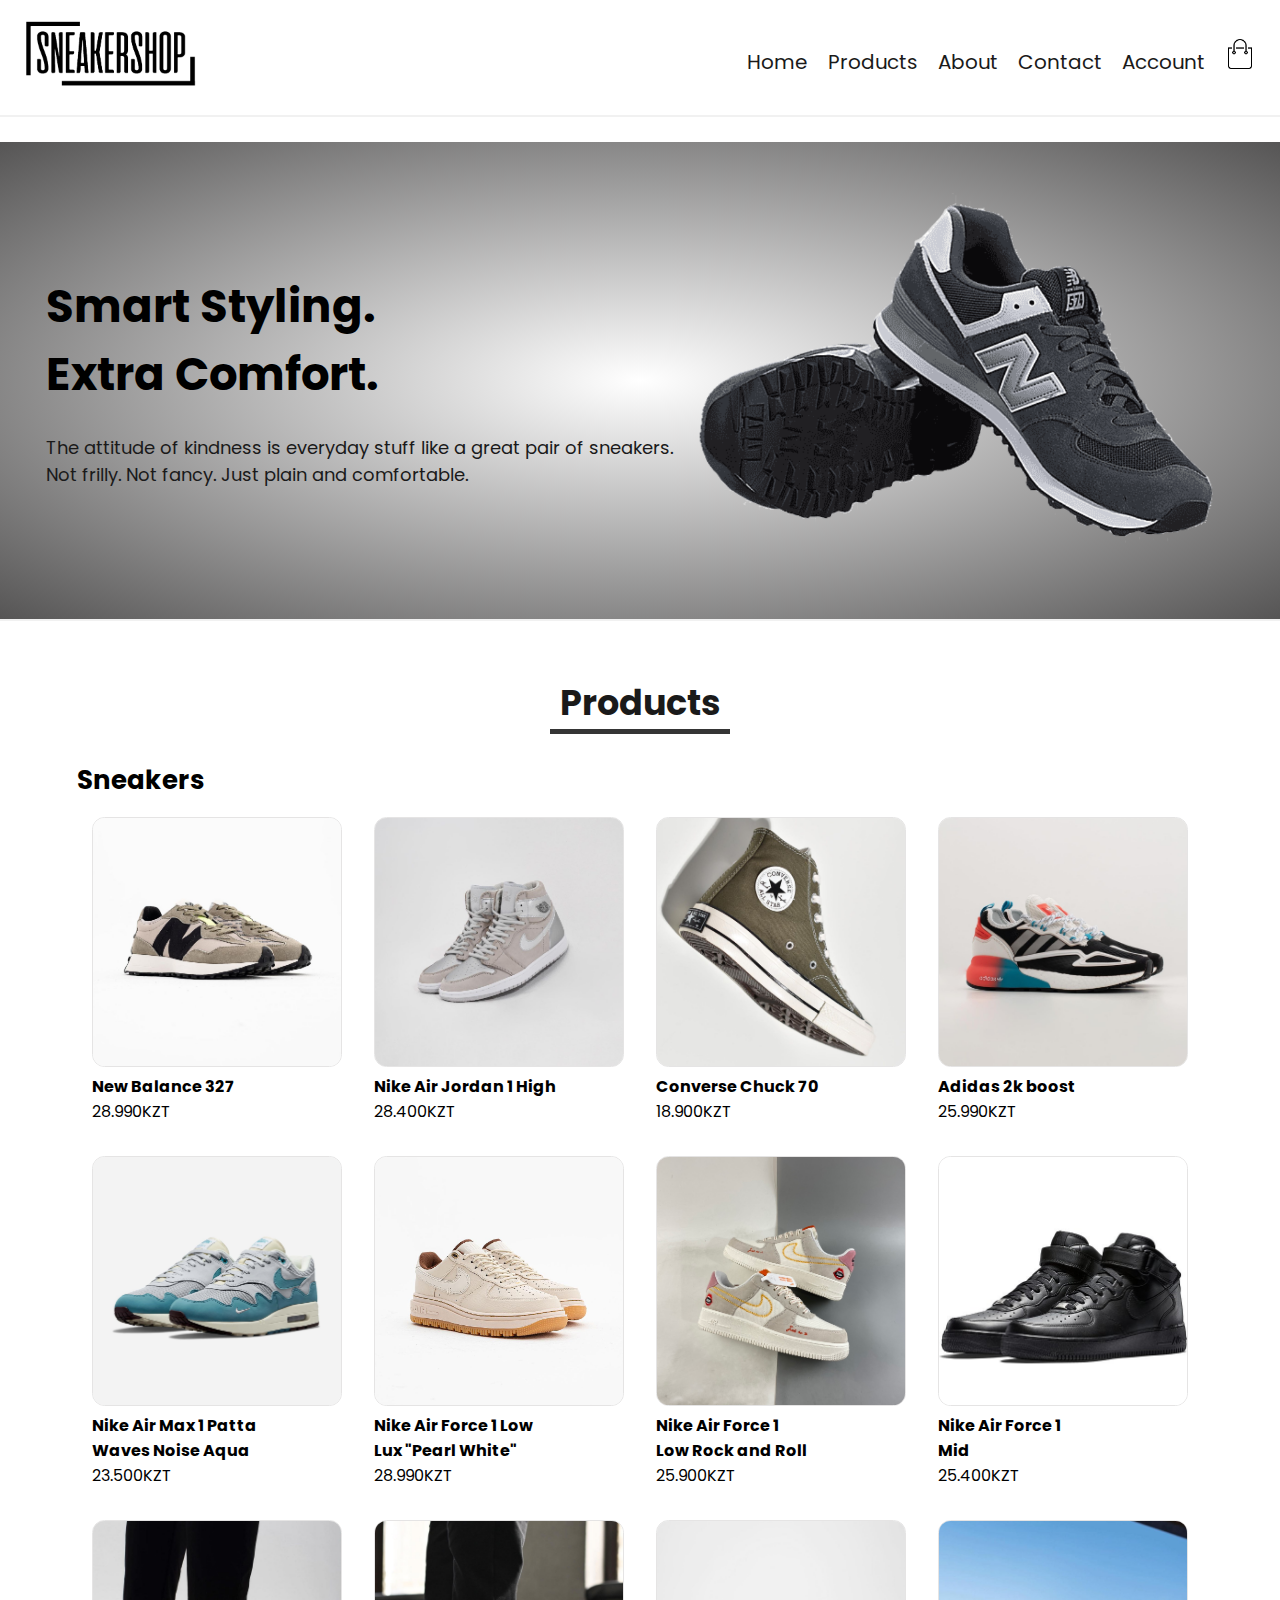
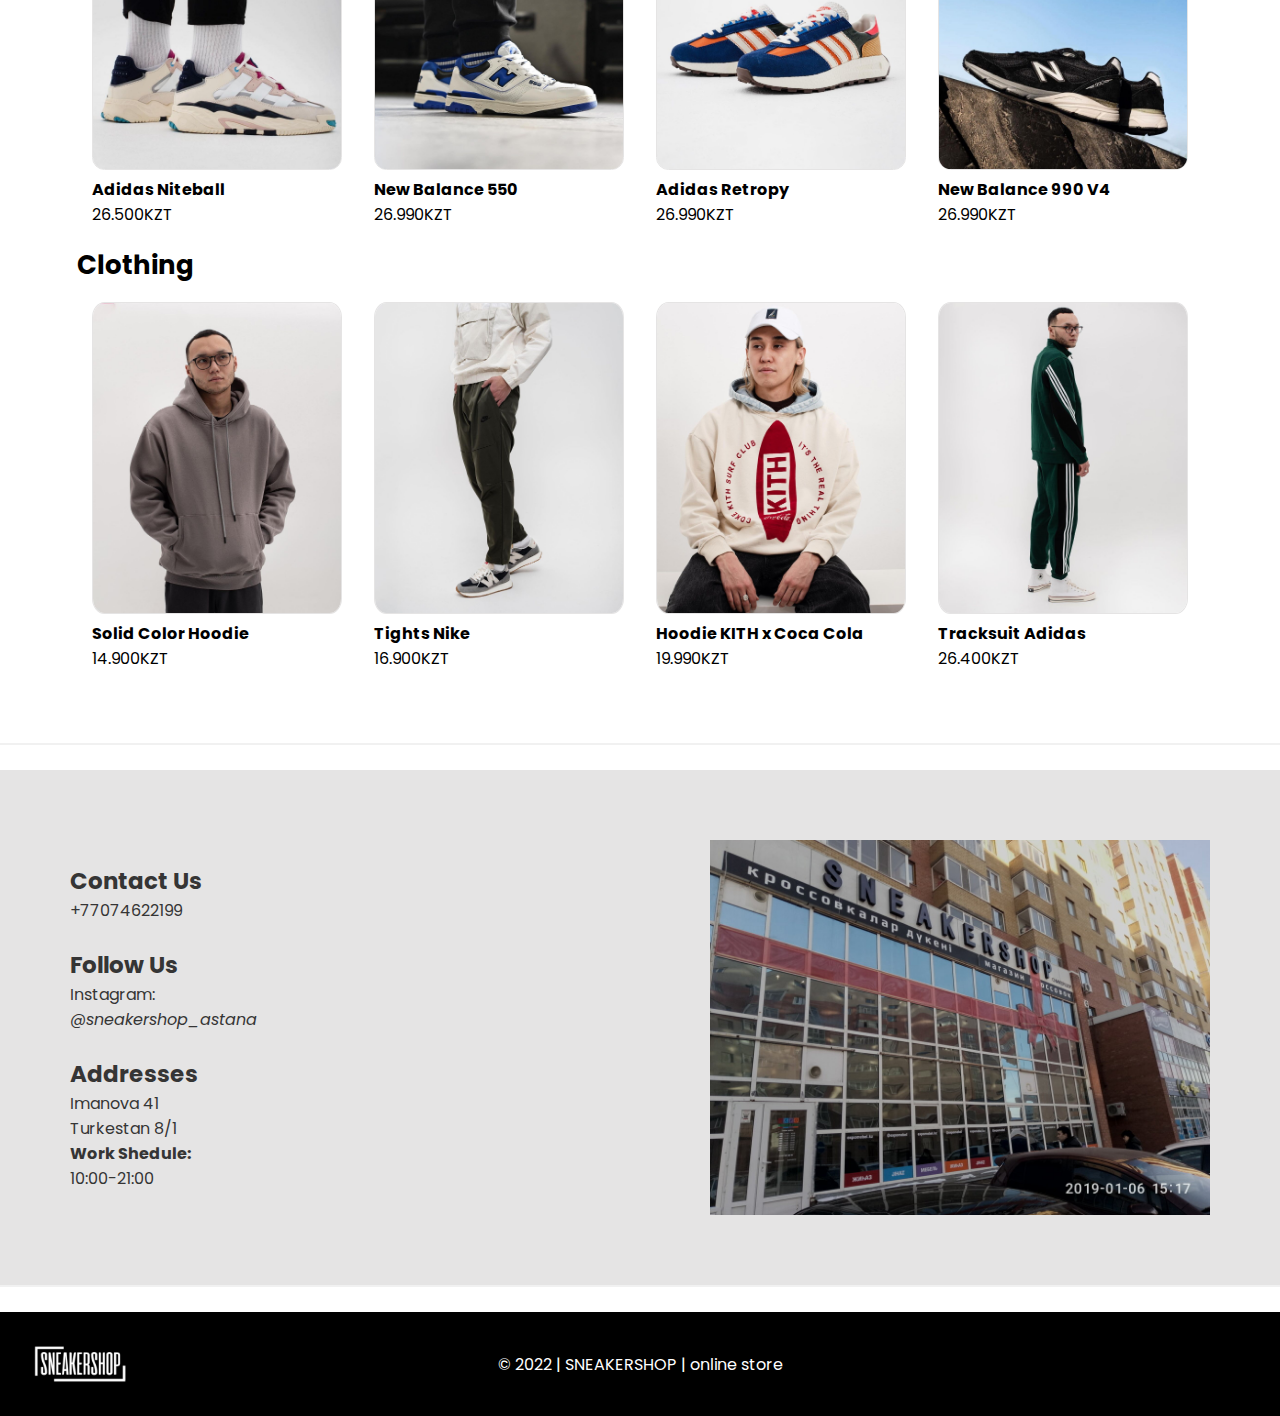
==== index.html @ bc5d7d24 "Add files via upload" ====
<!DOCTYPE html>
<html lang="en">

<head>
  <meta charset="UTF-8">
  <title>SNEAKERSHOP | online store</title>

  <link rel="icon" type="image/x-icon" href="images/favicon.ico">
  <link href="https://fonts.googleapis.com/css2?family=Poppins:wght@300;400;500;600;700&display=swap" rel="stylesheet">
  <link rel="stylesheet" href="styles.css">

</head>

<body>
  <header>
    <div class="menu">
      <a href="index.html"><img src="images/44.png" width="180px"></a>
      <nav>
        <ul>
          <li><a href="index.html">Home</a></li>
          <li><a href="#products">Products</a></li>
          <li><a href="">About</a></li>
          <li><a href="#contacts">Contact</a></li>
          <li><a href="account.html">Account</a></li>
          <li><a href=""> <img src="images/cart.png" width="30px"></a></li>
        </ul>
      </nav>
    </div>
    <hr>
    <div class="container">
      <div class="s-con">
        <strong>
          <h1>Smart Styling. <br> Extra Comfort.</h1>
        </strong>
        <br>
        <p> The attitude of kindness is everyday stuff like a great pair of sneakers.
          <br> Not frilly. Not fancy. Just plain and comfortable.</p>
      </div>
      <img src="images/b0.png">
    </div>
  </header>

  <!--- featured products --->
  <hr>
  <div class="products">
    <center>
      <h2 id="products"> Products</h2>
      <br>
    </center>
    <div class="sneakers">
      <table class="center">
        <tr>
          <th>
            <h3>Sneakers</h3>
          </th>
        </tr>
        <tr>
          <td>
            <img src="images/114.png">
            <h4>New Balance 327</h4>
            <p>28.990KZT</p>
          </td>
          <td>
            <img src="images/111.jpg">
            <h4>Nike Air Jordan 1 High</h4>
            <p>28.400KZT</p>
          </td>
          <td>
            <img src="images/115.jpg">
            <h4>Converse Chuck 70</h4>
            <p>18.900KZT</p>
          </td>
          <td>
            <img src="images/112.jpg">
            <h4>Adidas 2k boost</h4>
            <p>25.990KZT</p>
          </td>
        </tr>
        <tr>
          <td><img src="images/101.jpg">
            <h4>Nike Air Max 1 Patta <br> Waves Noise Aqua</h4>
            <p>23.500KZT</p>
          </td>
          <td><img src="images/104.png">
            <h4>Nike Air Force 1 Low <br> Lux "Pearl White"</h4>
            <p>28.990KZT</p>
          </td>
          <td> <img src="images/102.jpg">
            <h4>Nike Air Force 1 <br> Low Rock and Roll<br> </h4>
            <p>25.900KZT</p>
          </td>
          <td> <img src="images/106.jpg">
            <h4>Nike Air Force 1 <br> Mid </h4>
            <p>25.400KZT</p>
          </td>
        </tr>
        <tr>
          <td> <img src="images/1.jpg">
            <h4>Adidas Niteball</h4>
            <p>26.500KZT</p>
          </td>
          <td>
            <img src="images/2.jpg">
            <h4>New Balance 550</h4>
            <p>26.990KZT</p>
            </tf>
          <td>
            <img src="images/103.jpg">
            <h4>Adidas Retropy</h4>
            <p>26.990KZT</p>
          </td>
          <td>
            <img src="images/3.jpg">
            <h4>New Balance 990 V4</h4>
            <p>26.990KZT</p>
          </td>
      </table>
    </div>

    <div class="clothing">
      <table class="center">
        <tr>
          <th>
            <h3>Clothing</h3>
          </th>
        </tr>
        <td>
          <img src="images/20.jpg">
          <h4>Solid Color Hoodie</h4>
          <p>14.900KZT</p>
        </td>
        <td>
          <img src="images/21.jpg">
          <h4>Tights Nike</h4>
          <p>16.900KZT</p>
        </td>
        <td>
          <img src="images/22.jpg">
          <h4>Hoodie KITH x Coca Cola</h4>
          <p>19.990KZT</p>
        </td>
        <td>
          <img src="images/23.jpg">
          <h4>Tracksuit Adidas</h4>
          <p>26.400KZT</p>
        </td>
      </table>
    </div>
  </div>

  <hr>

  <!---Contact--->
<div class="con-2">
  <div class="contact">
    <h4 id="contacts">Contact Us</h4>
    <p>+77074622199</p><br>
    <h4> Follow Us</h4>
    <p>Instagram: <br> <em>@sneakershop_astana</em> </p> <br>
    <h4>Addresses</h4>
    <ul>
      <li><a href="#">Imanova 41</a></li>
      <li><a href="#">Turkestan 8/1</a></li>
    </ul>
    <p> <strong>Work Shedule:</strong> <br> 10:00-21:00</p>
    </div>
    <img src="images/204.jpg">
</div>
  <hr>
  <!---footer--->
  <div class="footer">
    <img src="images/001.jpg" width="100px">
    <p> &nbsp &nbsp &nbsp &nbsp &nbsp &nbsp &nbsp &nbsp &nbsp &nbsp &nbsp &nbsp &nbsp &nbsp
      &nbsp &nbsp &nbsp &nbsp &nbsp &nbsp &nbsp &nbsp &nbsp &nbsp &nbsp &nbsp &nbsp &nbsp
      &nbsp &nbsp &nbsp &nbsp &nbsp &nbsp &nbsp &nbsp &nbsp &nbsp &nbsp &nbsp &nbsp &nbsp
      &nbsp &nbsp &nbsp &nbsp
      &#169; 2022 | SNEAKERSHOP | online store </p>
  </div>


</body>

</html>
---- styles.css ----
* {
  margin: 0;
  padding: 0;
  box-sizing: border-box;
}
body{
  font-family: 'Poppins', sans-serif;
}
.menu{
  display: flex;
  align-items: center;
  padding: 10px;
  padding-left: 20px;
  position: relative;
}
nav{
  text-align: right;
  align-items: center;
  width: 100%;
  font-size: 20px;
  }
  nav ul{
    display: inline-block;
    list-style-type: none;
  }
  nav ul li{
    display: inline-block;
    margin-right: 15px;
  }
  a{
    text-decoration: none;
    color: #1A1A1A;
  }
  .s-con p{
    color: #1A1A1A;
    font-size: 18px;
  }

.container{
  display: flex;
  padding: 40px;
  justify-content: space-around;
  align-items: center;
  background: radial-gradient(#fff, #565555);
}
  .container img{
    width: 550px;
  }


table.center{
  margin-left: auto;
  margin-right: auto;
}
td{
  padding: 15px;
}
th{
  text-align: left;
}

.products{
  margin: 55px;
}
.products img{
  border: 1px solid;
  border-color: #E5E4E4;
  border-radius: 5%;
}
.sneakers img{
  width: 250px;
  height: 250px;
}
.clothing img{
  width: 250px;
}
.products h2{
  text-align: center;
  position: relative;
  color: #1A1A1A;
  border-bottom: 5px solid #353535;
  width: 180px;
  font-size: 35px;
}
table h3{
  font-size: 26px;
  text-align: left;
}
.s-con h1{
  font-size: 45px;
}
.con-2{
  display: flex;
  padding: 70px;
  align-items: center;
  justify-content: space-between;
  background-color: #E5E4E4;
}
.con-2 img{
  float: right;
  width: 500px;
}
.contact h4{
  font-size: 23px;
  color: #353535;
}
.contact p{
  color: #353535;
}
.contact ul{
  list-style-type: none;
}
.contact ul li a{
  color: #353535;
}

.footer{
  background-color: #000;
  padding: 30px 30px 30px;
  display: flex;
  align-items: center;
}
.footer  p{
    color: #fff;
  }

  .container-4 {
    padding: 10px 500px 10px 500px;
  }

  input[type=text], input[type=password] {
    width: 100%;
    padding: 15px;
    margin: 5px 0 22px 0;
    display: inline-block;
    border: none;
    background: #f1f1f1;
  }

  input[type=text]:focus, input[type=password]:focus {
    background-color: #ddd;
    outline: none;
  }

  hr {
    border: 1px solid #f1f1f1;
    margin-bottom: 25px;
  }

  .registerbtn {
    background-color: #353535;
    color: white;
    padding: 16px 20px;
    margin: 8px 0;
    border: none;
    cursor: pointer;
    width: 100%;
    opacity: 0.9;
  }

  .registerbtn:hover {
    opacity:1;
  }

  .container-4 a {
    color: dodgerblue;
  }

  .signin {
    background-color: #f1f1f1;
    text-align: center;
  }
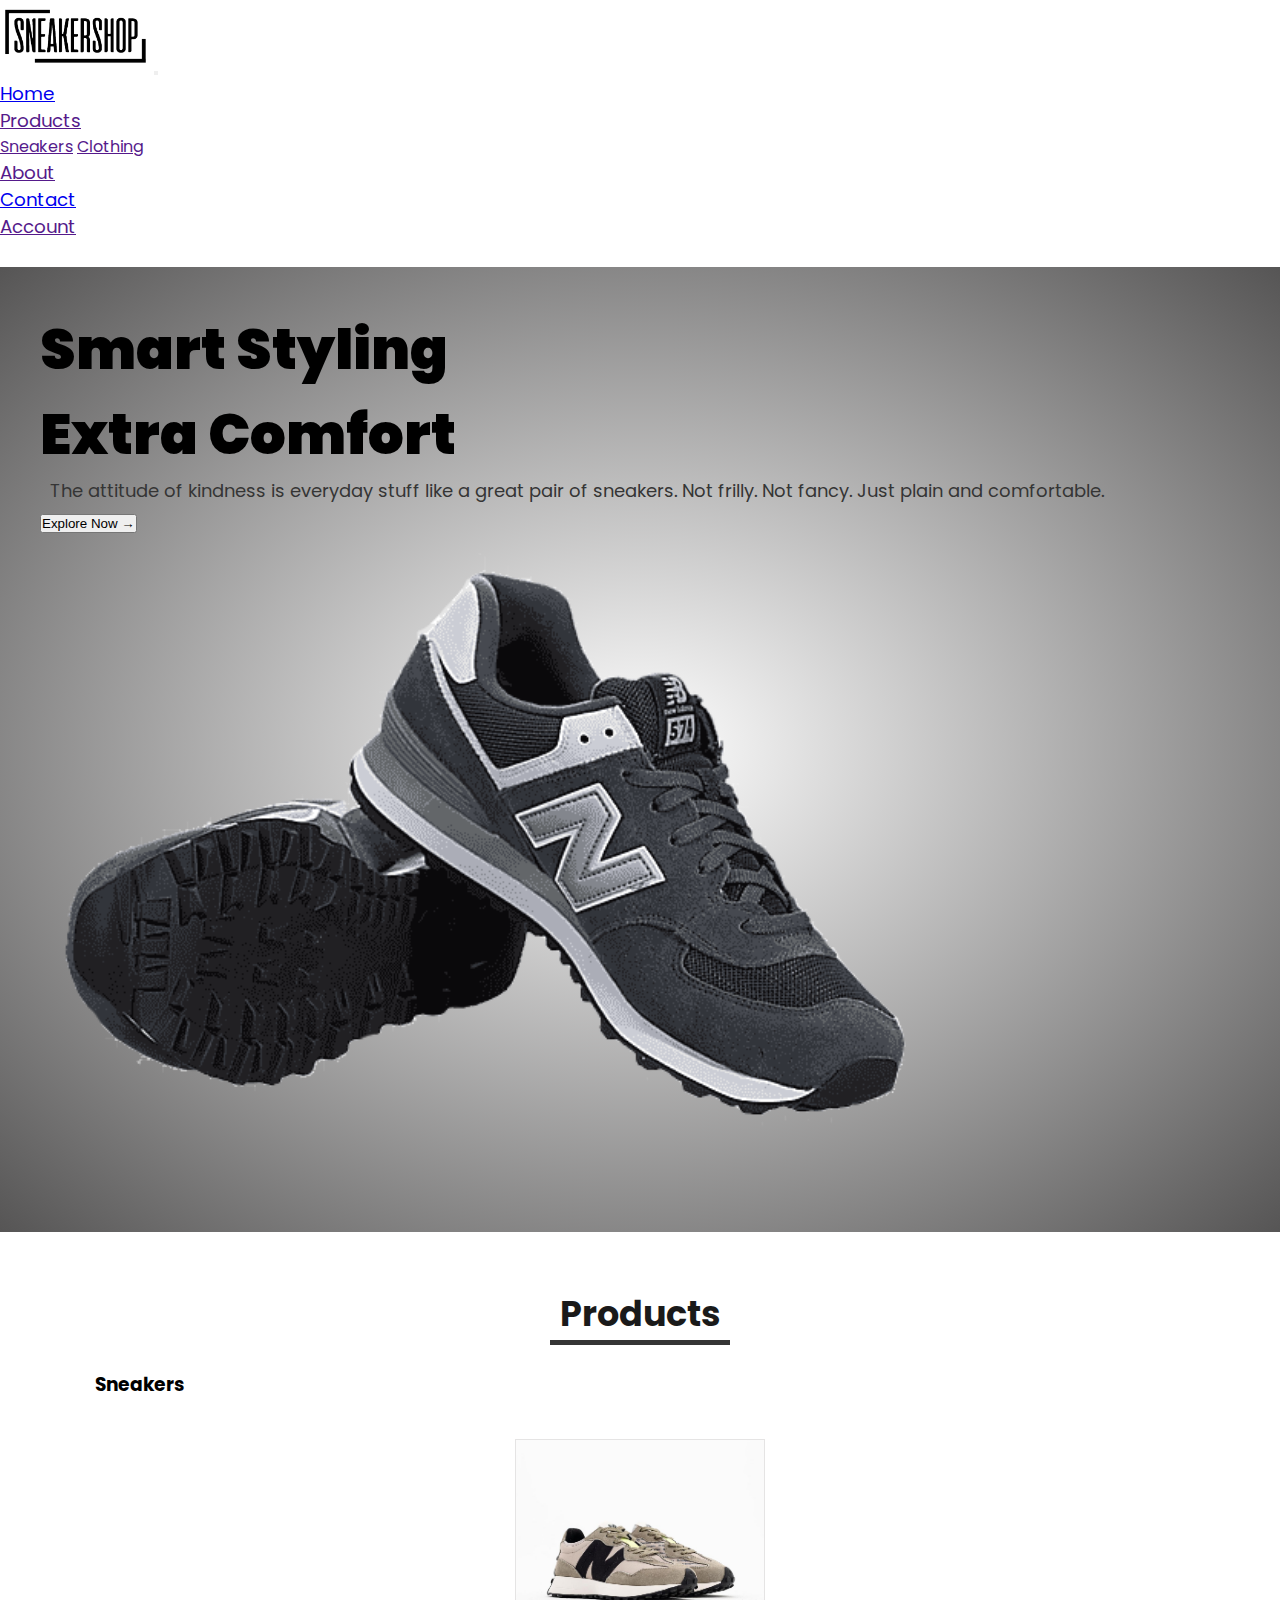
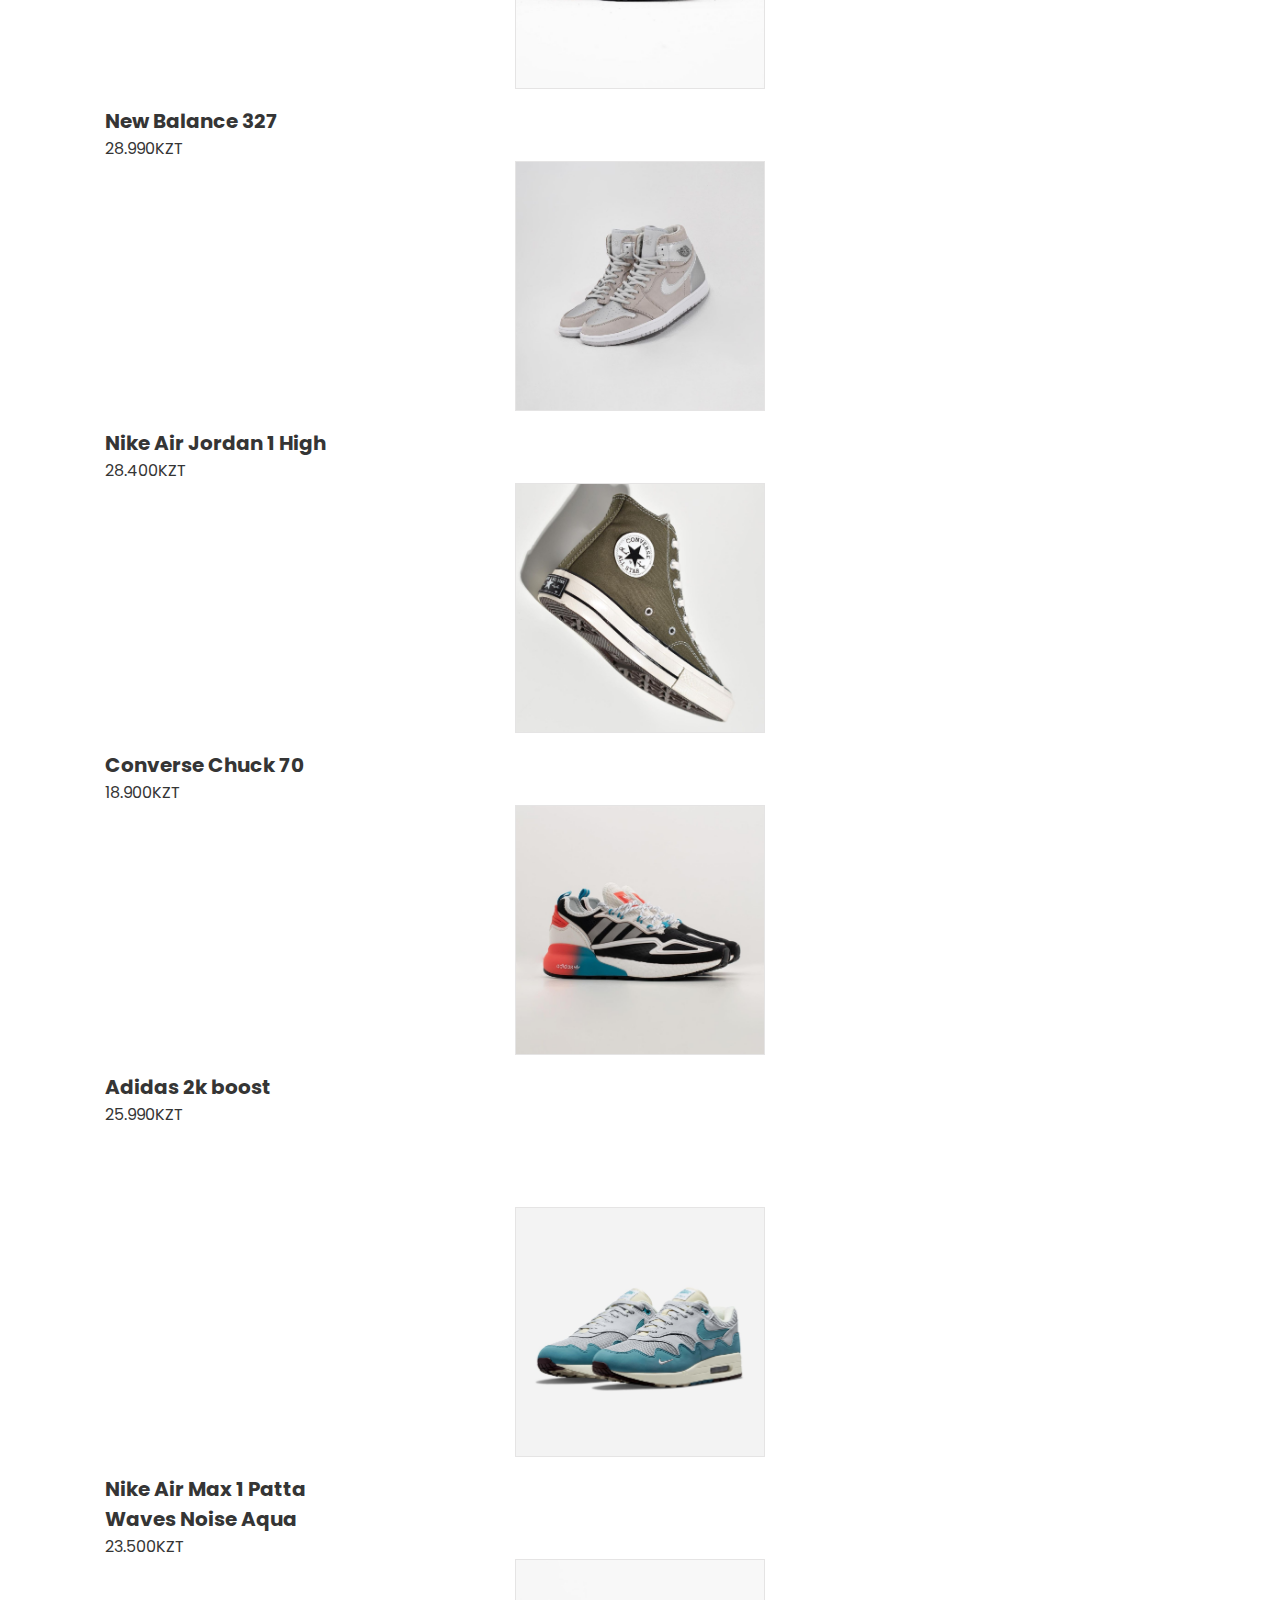
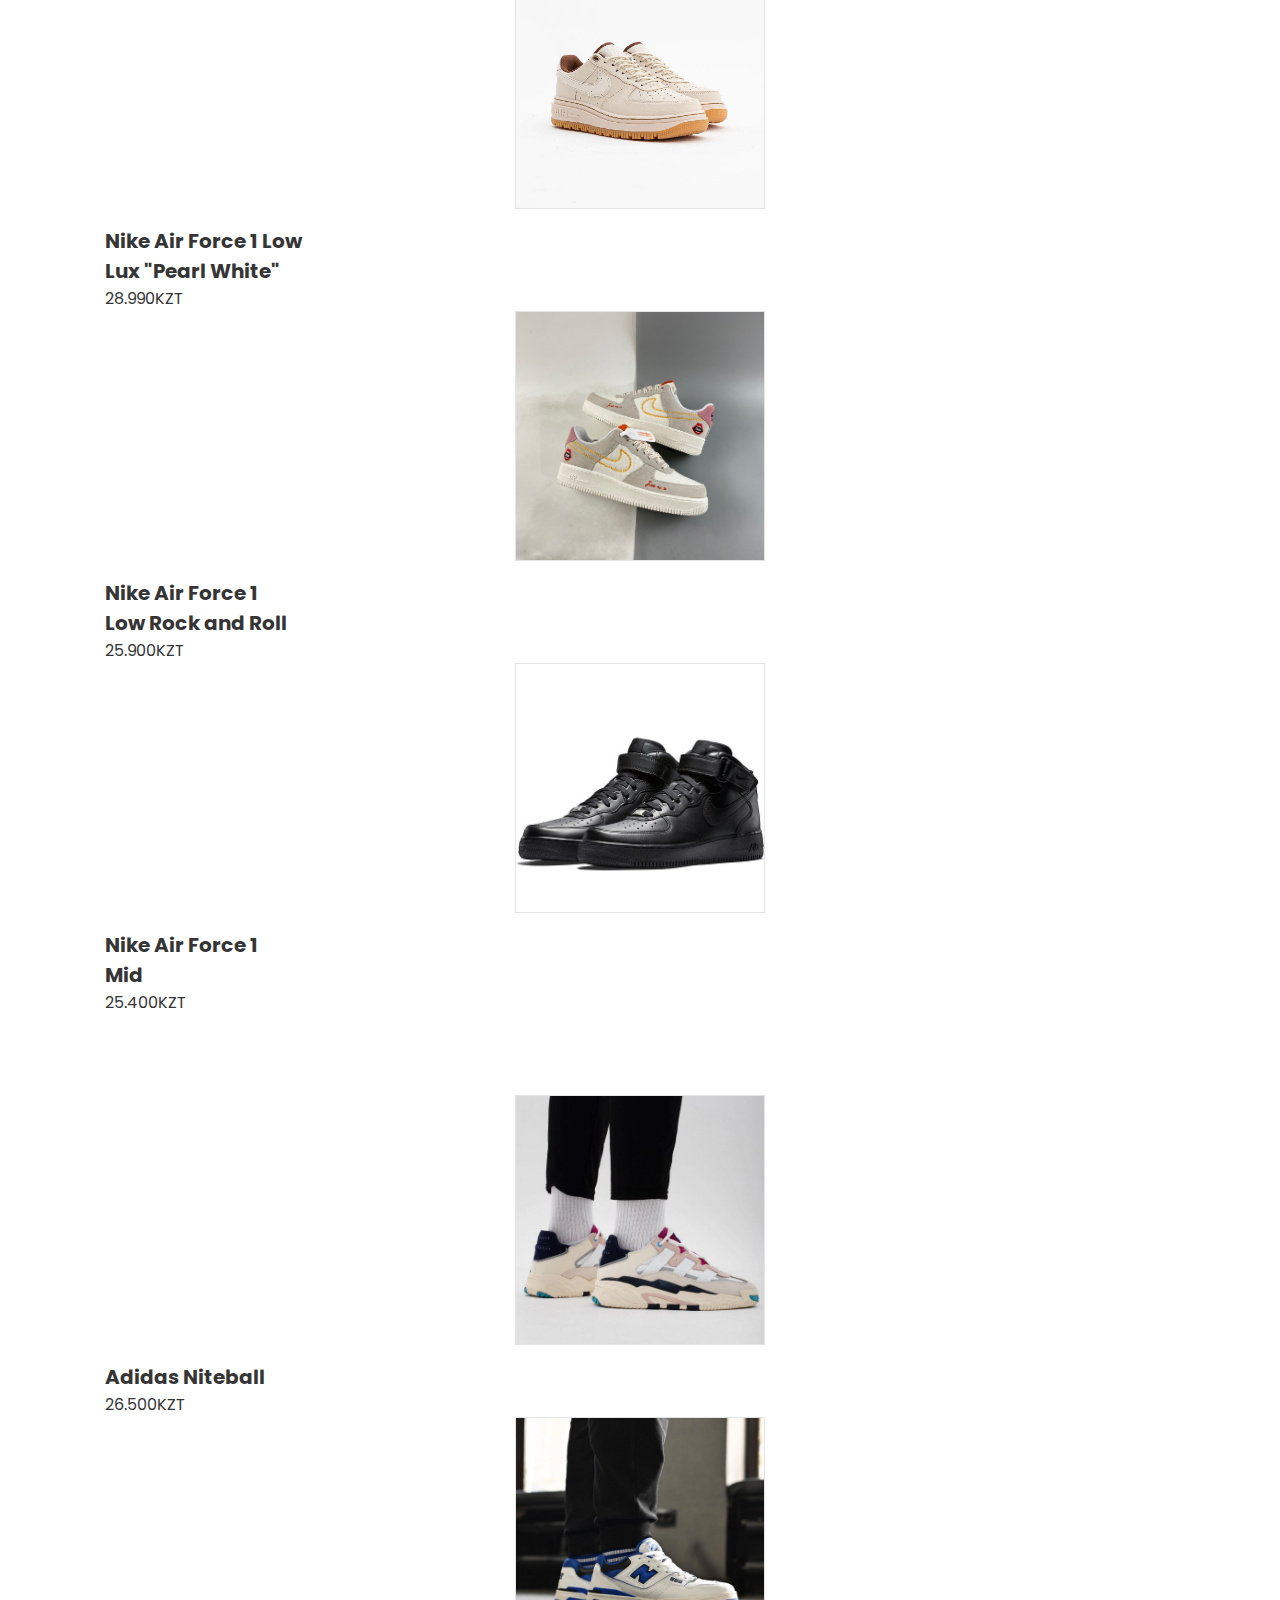
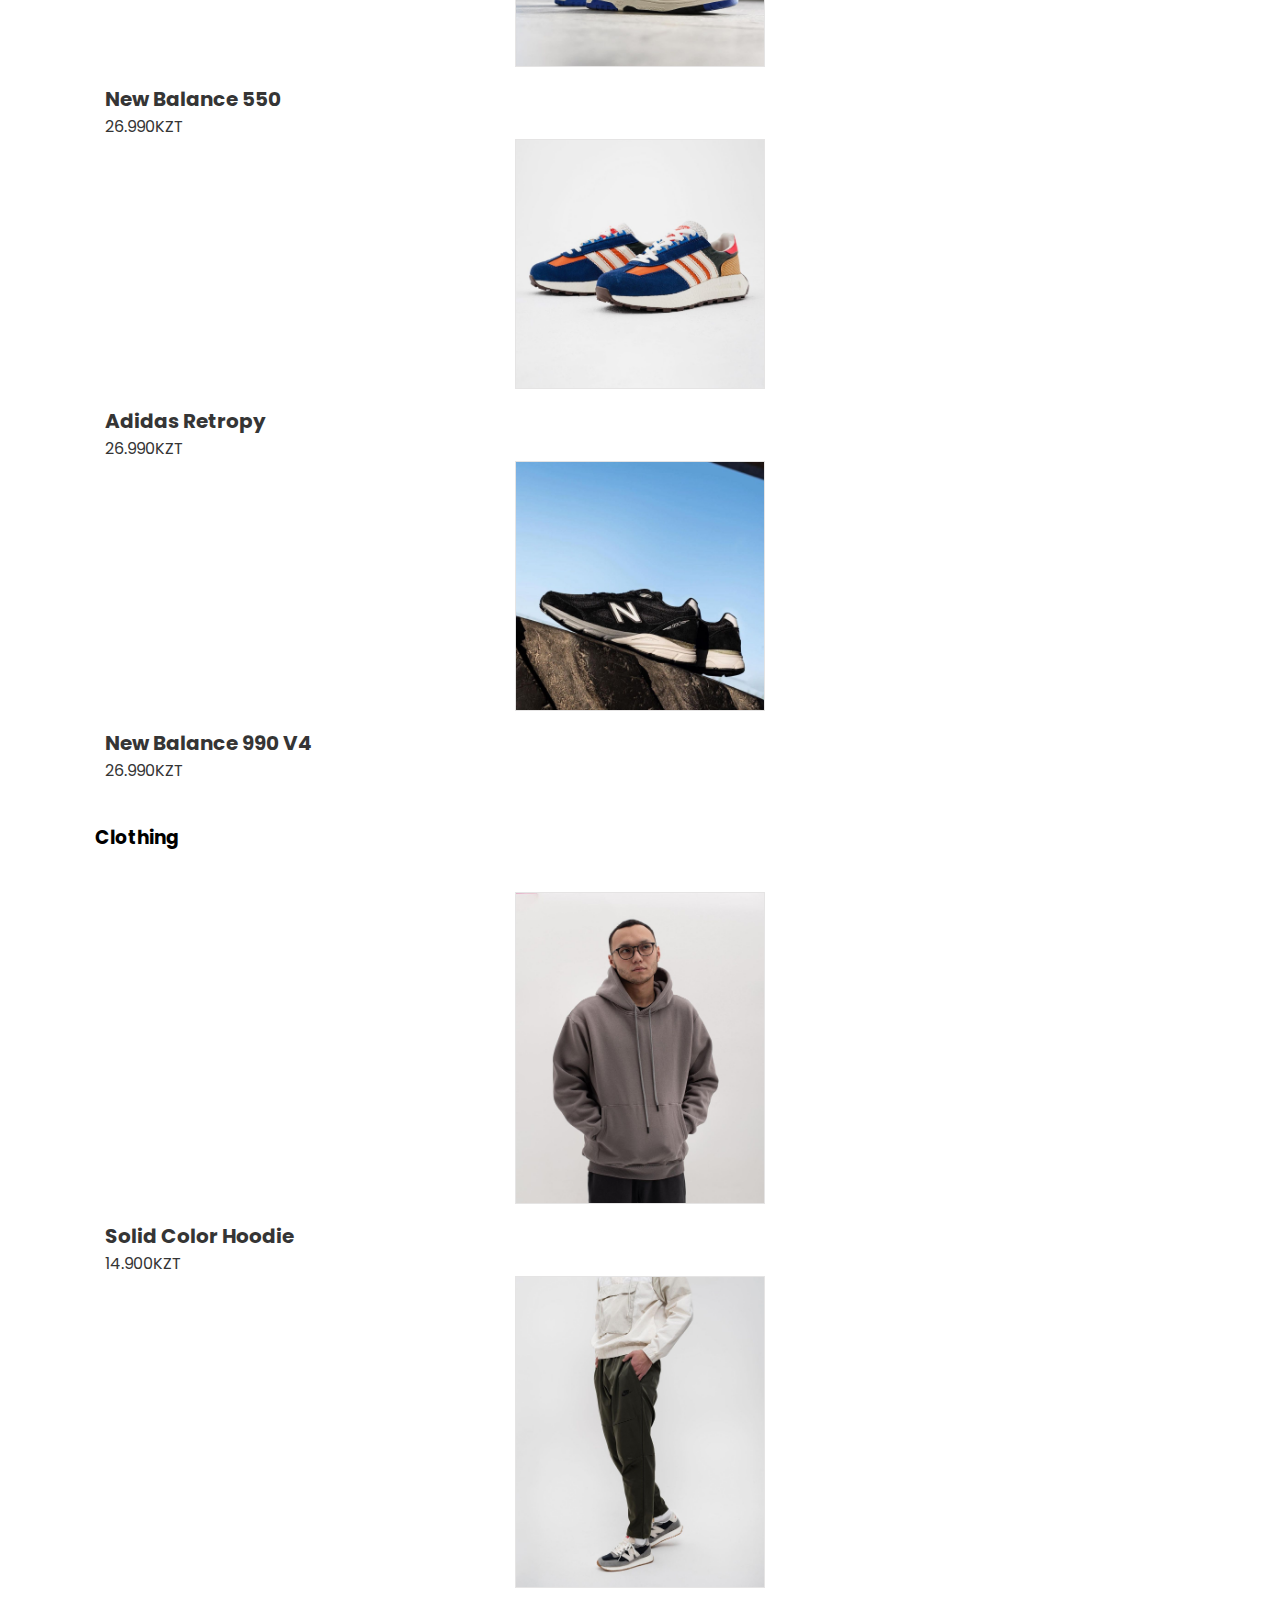
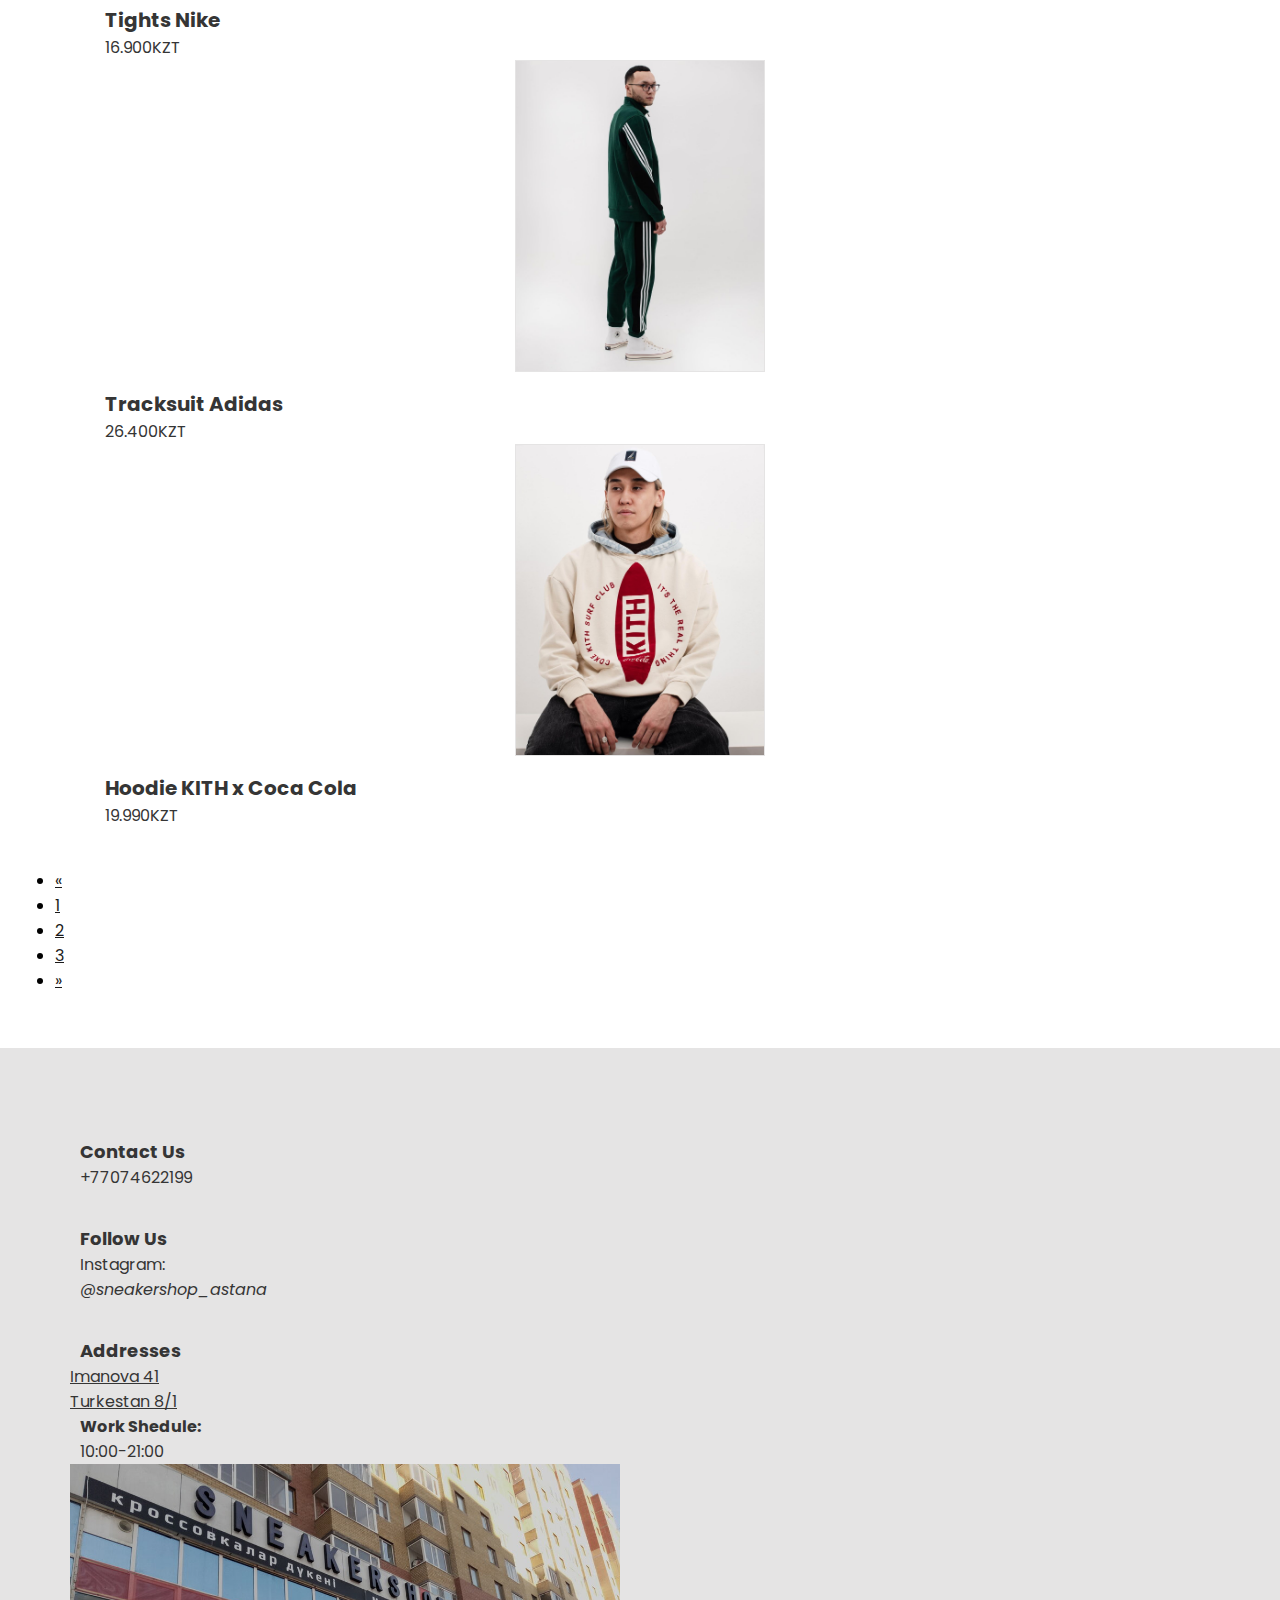
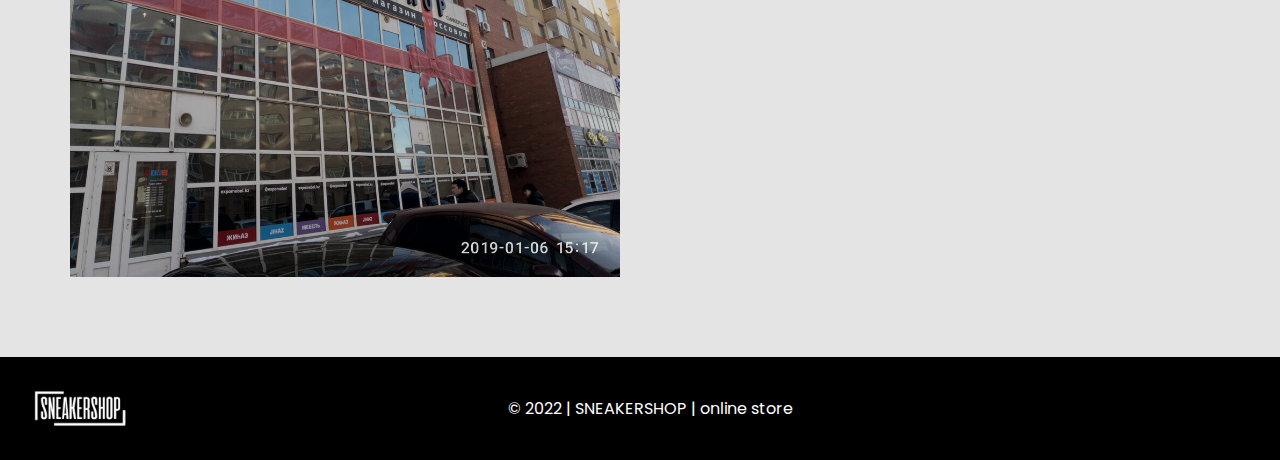
==== commit 47ec4924: "Update index.html" ====
--- a/index.html
+++ b/index.html
@@ -2,182 +2,226 @@
 <html lang="en">
 
 <head>
+
   <meta charset="UTF-8">
   <title>SNEAKERSHOP | online store</title>
 
   <link rel="icon" type="image/x-icon" href="images/favicon.ico">
+  <!--- Google Fonts --->
   <link href="https://fonts.googleapis.com/css2?family=Poppins:wght@300;400;500;600;700&display=swap" rel="stylesheet">
+  <!--- Stylesheets --->
+  <link rel="stylesheet" href="https://use.fontawesome.com/releases/v5.7.0/css/all.css" integrity="sha384-lZN37f5QGtY3VHgisS14W3ExzMWZxybE1SJSEsQp9S+oqd12jhcu+A56Ebc1zFSJ" crossorigin="anonymous">
+  <link rel="stylesheet" href="https://cdn.jsdelivr.net/npm/bootstrap@4.6.1/dist/css/bootstrap.min.css" integrity="sha384-zCbKRCUGaJDkqS1kPbPd7TveP5iyJE0EjAuZQTgFLD2ylzuqKfdKlfG/eSrtxUkn" crossorigin="anonymous">
   <link rel="stylesheet" href="styles.css">
+  <!--- Bootstrap scripts --->
+  <script src="https://cdn.jsdelivr.net/npm/jquery@3.5.1/dist/jquery.slim.min.js" integrity="sha384-DfXdz2htPH0lsSSs5nCTpuj/zy4C+OGpamoFVy38MVBnE+IbbVYUew+OrCXaRkfj" crossorigin="anonymous"></script>
+  <script src="https://cdn.jsdelivr.net/npm/popper.js@1.16.1/dist/umd/popper.min.js" integrity="sha384-9/reFTGAW83EW2RDu2S0VKaIzap3H66lZH81PoYlFhbGU+6BZp6G7niu735Sk7lN" crossorigin="anonymous"></script>
+  <script src="https://cdn.jsdelivr.net/npm/bootstrap@4.6.1/dist/js/bootstrap.min.js" integrity="sha384-VHvPCCyXqtD5DqJeNxl2dtTyhF78xXNXdkwX1CZeRusQfRKp+tA7hAShOK/B/fQ2" crossorigin="anonymous"></script>
 
 </head>
 
 <body>
   <header>
-    <div class="menu">
-      <a href="index.html"><img src="images/44.png" width="180px"></a>
-      <nav>
-        <ul>
-          <li><a href="index.html">Home</a></li>
-          <li><a href="#products">Products</a></li>
-          <li><a href="">About</a></li>
-          <li><a href="#contacts">Contact</a></li>
-          <li><a href="account.html">Account</a></li>
-          <li><a href=""> <img src="images/cart.png" width="30px"></a></li>
+    <!--- Nav Bar --->
+    <nav class="navbar navbar-expand-lg navbar-light bg-light">
+      <a class="navbar-brand" href="index.html"><img src="images/44.png" width="150"></a>
+      <button class="navbar-toggler" type="button" data-toggle="collapse" data-target="#navbarSupportedContent" aria-controls="navbarSupportedContent" aria-expanded="false" aria-label="Toggle navigation">
+        <span class="navbar-toggler-icon"></span>
+      </button>
+      <div class="collapse navbar-collapse" id="navbarSupportedContent">
+        <ul class="navbar-nav ml-auto">
+          <li class="nav-item">
+            <a class="nav-link nav-link-dark" href="index.html">Home</a>
+          </li>
+          <li class="nav-item dropdown">
+            <a class="nav-link dropdown-toggle" href="" id="navbarDropdown" role="button" data-toggle="dropdown" aria-expanded="false">
+              Products
+            </a>
+            <div class="dropdown-menu" aria-labelledby="navbarDropdown">
+              <a class="dropdown-item" href="">Sneakers</a>
+              <a class="dropdown-item" href="">Clothing</a>
+            </div>
+          </li>
+          <li class="nav-item">
+            <a class="nav-link" href="">About</a>
+          </li>
+          <li class="nav-item">
+            <a class="nav-link" href="#contacts">Contact</a>
+          </li>
+          <li class="nav-item">
+            <a class="nav-link" href="">Account</a>
+          </li>
+          <li class="nav-item">
+            <a class="nav-link" href=""><i class="fa fa-shopping-cart" aria-hidden="true"></i></a>
+          </li>
         </ul>
-      </nav>
-    </div>
-    <hr>
-    <div class="container">
-      <div class="s-con">
-        <strong>
-          <h1>Smart Styling. <br> Extra Comfort.</h1>
-        </strong>
-        <br>
-        <p> The attitude of kindness is everyday stuff like a great pair of sneakers.
-          <br> Not frilly. Not fancy. Just plain and comfortable.</p>
-      </div>
-      <img src="images/b0.png">
+      </div>
+    </nav>
+    <div class="container-fluid">
+      <div class="row" style="background: radial-gradient(#fff, #565555);">
+        <div class="col-lg-6">
+          <h1><strong>Smart Styling <br> Extra Comfort</strong></h1>
+          <p>
+            <font size="4">The attitude of kindness is everyday stuff like a great pair of sneakers.
+              Not frilly. Not fancy. Just plain and comfortable.</font>
+          </p>
+          <button type="button" class="btn btn-dark">Explore Now &#8594;</button>
+        </div>
+        <div class="col-lg-6">
+          <img src="images/b0.png" class="img-fluid">
+        </div>
+      </div>
     </div>
   </header>
-
-  <!--- featured products --->
-  <hr>
   <div class="products">
     <center>
       <h2 id="products"> Products</h2>
       <br>
     </center>
     <div class="sneakers">
-      <table class="center">
-        <tr>
-          <th>
-            <h3>Sneakers</h3>
-          </th>
-        </tr>
-        <tr>
-          <td>
-            <img src="images/114.png">
-            <h4>New Balance 327</h4>
-            <p>28.990KZT</p>
-          </td>
-          <td>
-            <img src="images/111.jpg">
-            <h4>Nike Air Jordan 1 High</h4>
-            <p>28.400KZT</p>
-          </td>
-          <td>
-            <img src="images/115.jpg">
-            <h4>Converse Chuck 70</h4>
-            <p>18.900KZT</p>
-          </td>
-          <td>
-            <img src="images/112.jpg">
-            <h4>Adidas 2k boost</h4>
-            <p>25.990KZT</p>
-          </td>
-        </tr>
-        <tr>
-          <td><img src="images/101.jpg">
-            <h4>Nike Air Max 1 Patta <br> Waves Noise Aqua</h4>
-            <p>23.500KZT</p>
-          </td>
-          <td><img src="images/104.png">
-            <h4>Nike Air Force 1 Low <br> Lux "Pearl White"</h4>
-            <p>28.990KZT</p>
-          </td>
-          <td> <img src="images/102.jpg">
-            <h4>Nike Air Force 1 <br> Low Rock and Roll<br> </h4>
-            <p>25.900KZT</p>
-          </td>
-          <td> <img src="images/106.jpg">
-            <h4>Nike Air Force 1 <br> Mid </h4>
-            <p>25.400KZT</p>
-          </td>
-        </tr>
-        <tr>
-          <td> <img src="images/1.jpg">
-            <h4>Adidas Niteball</h4>
-            <p>26.500KZT</p>
-          </td>
-          <td>
-            <img src="images/2.jpg">
-            <h4>New Balance 550</h4>
-            <p>26.990KZT</p>
-            </tf>
-          <td>
-            <img src="images/103.jpg">
-            <h4>Adidas Retropy</h4>
-            <p>26.990KZT</p>
-          </td>
-          <td>
-            <img src="images/3.jpg">
-            <h4>New Balance 990 V4</h4>
-            <p>26.990KZT</p>
-          </td>
-      </table>
-    </div>
-
+      <h3 id="sneakers">Sneakers</h3>
+      <div class="row">
+        <div class="col" align="center">
+          <img src="images/114.png">
+          <h4>New Balance 327</h4>
+          <p>28.990KZT</p>
+        </div>
+        <div class="col" align="center">
+          <img src="images/111.jpg">
+          <h4>Nike Air Jordan 1 High</h4>
+          <p>28.400KZT</p>
+        </div>
+        <div class="col" align="center">
+          <img src="images/115.jpg">
+          <h4>Converse Chuck 70</h4>
+          <p>18.900KZT</p>
+        </div>
+        <div class="col" align="center">
+          <img src="images/112.jpg">
+          <h4>Adidas 2k boost</h4>
+          <p>25.990KZT</p>
+        </div>
+      </div>
+      <div class="row">
+        <div class="col" align="center">
+          <img src="images/101.jpg">
+          <h4>Nike Air Max 1 Patta <br> Waves Noise Aqua</h4>
+          <p>23.500KZT</p>
+        </div>
+        <div class="col" align="center">
+          <img src="images/104.png">
+          <h4>Nike Air Force 1 Low <br> Lux "Pearl White"</h4>
+          <p>28.990KZT</p>
+        </div>
+        <div class="col" align="center">
+          <img src="images/102.jpg">
+          <h4>Nike Air Force 1 <br> Low Rock and Roll<br> </h4>
+          <p>25.900KZT</p>
+        </div>
+        <div class="col" align="center">
+          <img src="images/106.jpg">
+          <h4>Nike Air Force 1 <br> Mid </h4>
+          <p>25.400KZT</p>
+        </div>
+      </div>
+      <div class="row">
+        <div class="col" align="center">
+          <img src="images/1.jpg">
+          <h4>Adidas Niteball</h4>
+          <p>26.500KZT</p>
+        </div>
+        <div class="col" align="center">
+          <img src="images/2.jpg">
+          <h4>New Balance 550</h4>
+          <p>26.990KZT</p>
+        </div>
+        <div class="col" align="center">
+          <img src="images/103.jpg">
+          <h4>Adidas Retropy</h4>
+          <p>26.990KZT</p>
+        </div>
+        <div class="col" align="center">
+          <img src="images/3.jpg">
+          <h4>New Balance 990 V4</h4>
+          <p>26.990KZT</p>
+        </div>
+      </div>
+    </div>
     <div class="clothing">
-      <table class="center">
-        <tr>
-          <th>
-            <h3>Clothing</h3>
-          </th>
-        </tr>
-        <td>
+      <h3 id="clothing">Clothing</h3>
+      <div class="row">
+        <div class="col" align="center">
           <img src="images/20.jpg">
           <h4>Solid Color Hoodie</h4>
           <p>14.900KZT</p>
-        </td>
-        <td>
+        </div>
+        <div class="col" align="center">
           <img src="images/21.jpg">
           <h4>Tights Nike</h4>
           <p>16.900KZT</p>
-        </td>
-        <td>
+        </div>
+        <div class="col" align="center">
+          <img src="images/23.jpg">
+          <h4>Tracksuit Adidas</h4>
+          <p>26.400KZT</p>
+        </div>
+        <div class="col" align="center">
           <img src="images/22.jpg">
           <h4>Hoodie KITH x Coca Cola</h4>
           <p>19.990KZT</p>
-        </td>
-        <td>
-          <img src="images/23.jpg">
-          <h4>Tracksuit Adidas</h4>
-          <p>26.400KZT</p>
-        </td>
-      </table>
+        </div>
+      </div>
+      <nav aria-label="Page navigation">
+        <ul class="pagination">
+          <li class="page-item">
+            <a class="page-link" href="#" aria-label="Previous">
+              <span aria-hidden="true">&laquo;</span>
+            </a>
+          </li>
+          <li class="page-item"><a class="page-link" href="#">1</a></li>
+          <li class="page-item"><a class="page-link" href="#">2</a></li>
+          <li class="page-item"><a class="page-link" href="#">3</a></li>
+          <li class="page-item">
+            <a class="page-link" href="#" aria-label="Next">
+              <span aria-hidden="true">&raquo;</span>
+            </a>
+          </li>
+        </ul>
+      </nav>
     </div>
   </div>
-
-  <hr>
-
   <!---Contact--->
-<div class="con-2">
-  <div class="contact">
-    <h4 id="contacts">Contact Us</h4>
-    <p>+77074622199</p><br>
-    <h4> Follow Us</h4>
-    <p>Instagram: <br> <em>@sneakershop_astana</em> </p> <br>
-    <h4>Addresses</h4>
-    <ul>
-      <li><a href="#">Imanova 41</a></li>
-      <li><a href="#">Turkestan 8/1</a></li>
-    </ul>
-    <p> <strong>Work Shedule:</strong> <br> 10:00-21:00</p>
-    </div>
-    <img src="images/204.jpg">
-</div>
-  <hr>
+  <div class="contact" style="background-color: #E5E4E4;">
+    <div class="container-fluid">
+      <div class="row">
+        <div class="col-lg-6">
+          <h4 id="contacts"><i class="fa fa-phone"></i> Contact Us</h4>
+          <p>+77074622199</p><br>
+          <h4> Follow Us</h4>
+          <p><i class="fab fa-instagram"></i> Instagram: <br> <em>@sneakershop_astana</em></p>
+          <br>
+          <h4><i class="fas fa-map-marker-alt"></i> Addresses</h4>
+          <ul>
+            <li><a href="#">Imanova 41</a></li>
+            <li><a href="#">Turkestan 8/1</a></li>
+          </ul>
+          <p> <strong>Work Shedule:</strong> <br> 10:00-21:00</p>
+        </div>
+        <div class="col-lg-6" align="left">
+          <img src="images/204.jpg" width="550" align="center">
+        </div>
+      </div>
+    </div>
+  </div>
   <!---footer--->
-  <div class="footer">
+  <footer>
     <img src="images/001.jpg" width="100px">
     <p> &nbsp &nbsp &nbsp &nbsp &nbsp &nbsp &nbsp &nbsp &nbsp &nbsp &nbsp &nbsp &nbsp &nbsp
       &nbsp &nbsp &nbsp &nbsp &nbsp &nbsp &nbsp &nbsp &nbsp &nbsp &nbsp &nbsp &nbsp &nbsp
       &nbsp &nbsp &nbsp &nbsp &nbsp &nbsp &nbsp &nbsp &nbsp &nbsp &nbsp &nbsp &nbsp &nbsp
       &nbsp &nbsp &nbsp &nbsp
       &#169; 2022 | SNEAKERSHOP | online store </p>
-  </div>
-
-
+  </footer>
 </body>
 
 </html>
--- a/styles.css
+++ b/styles.css
@@ -6,66 +6,25 @@
 body{
   font-family: 'Poppins', sans-serif;
 }
-.menu{
-  display: flex;
+.row{
+  padding: 40px;
   align-items: center;
-  padding: 10px;
-  padding-left: 20px;
-  position: relative;
 }
-nav{
-  text-align: right;
-  align-items: center;
-  width: 100%;
-  font-size: 20px;
-  }
-  nav ul{
-    display: inline-block;
-    list-style-type: none;
-  }
-  nav ul li{
-    display: inline-block;
-    margin-right: 15px;
-  }
-  a{
-    text-decoration: none;
-    color: #1A1A1A;
-  }
-  .s-con p{
-    color: #1A1A1A;
-    font-size: 18px;
-  }
-
-.container{
-  display: flex;
-  padding: 40px;
-  justify-content: space-around;
-  align-items: center;
-  background: radial-gradient(#fff, #565555);
+h1{
+  font-size: 3.5rem;
 }
-  .container img{
-    width: 550px;
-  }
-
-
-table.center{
-  margin-left: auto;
-  margin-right: auto;
+.nav-link{
+  font-size: 1.15rem;
 }
-td{
-  padding: 15px;
+button{
+  margin-top: 10px;
 }
-th{
-  text-align: left;
-}
-
 .products{
   margin: 55px;
 }
 .products img{
   border: 1px solid;
   border-color: #E5E4E4;
-  border-radius: 5%;
 }
 .sneakers img{
   width: 250px;
@@ -82,30 +41,26 @@
   width: 180px;
   font-size: 35px;
 }
-table h3{
-  font-size: 26px;
+.products h4{
+  font-size: 20px;
+}
+h3{
+  padding-left: 40px;
+}
+.contact{
+  padding: 40px 30px 40px;
+}
+h4{
+  margin-top: 10px;
+  margin-left: 10px;
+  font-size: 18px;
+  color: #353535;
   text-align: left;
 }
-.s-con h1{
-  font-size: 45px;
-}
-.con-2{
-  display: flex;
-  padding: 70px;
-  align-items: center;
-  justify-content: space-between;
-  background-color: #E5E4E4;
-}
-.con-2 img{
-  float: right;
-  width: 500px;
-}
-.contact h4{
-  font-size: 23px;
+p{
   color: #353535;
-}
-.contact p{
-  color: #353535;
+  margin-left: 10px;
+  text-align: left;
 }
 .contact ul{
   list-style-type: none;
@@ -113,16 +68,21 @@
 .contact ul li a{
   color: #353535;
 }
-
-.footer{
+.pagination {
+   justify-content: center;
+}
+.page-link{
+  color: #1A1A1A;
+}
+footer{
   background-color: #000;
   padding: 30px 30px 30px;
   display: flex;
   align-items: center;
 }
-.footer  p{
+footer  p{
     color: #fff;
-  }
+}
 
   .container-4 {
     padding: 10px 500px 10px 500px;
@@ -142,7 +102,7 @@
     outline: none;
   }
 
-  hr {
+   .container-4 hr {
     border: 1px solid #f1f1f1;
     margin-bottom: 25px;
   }
